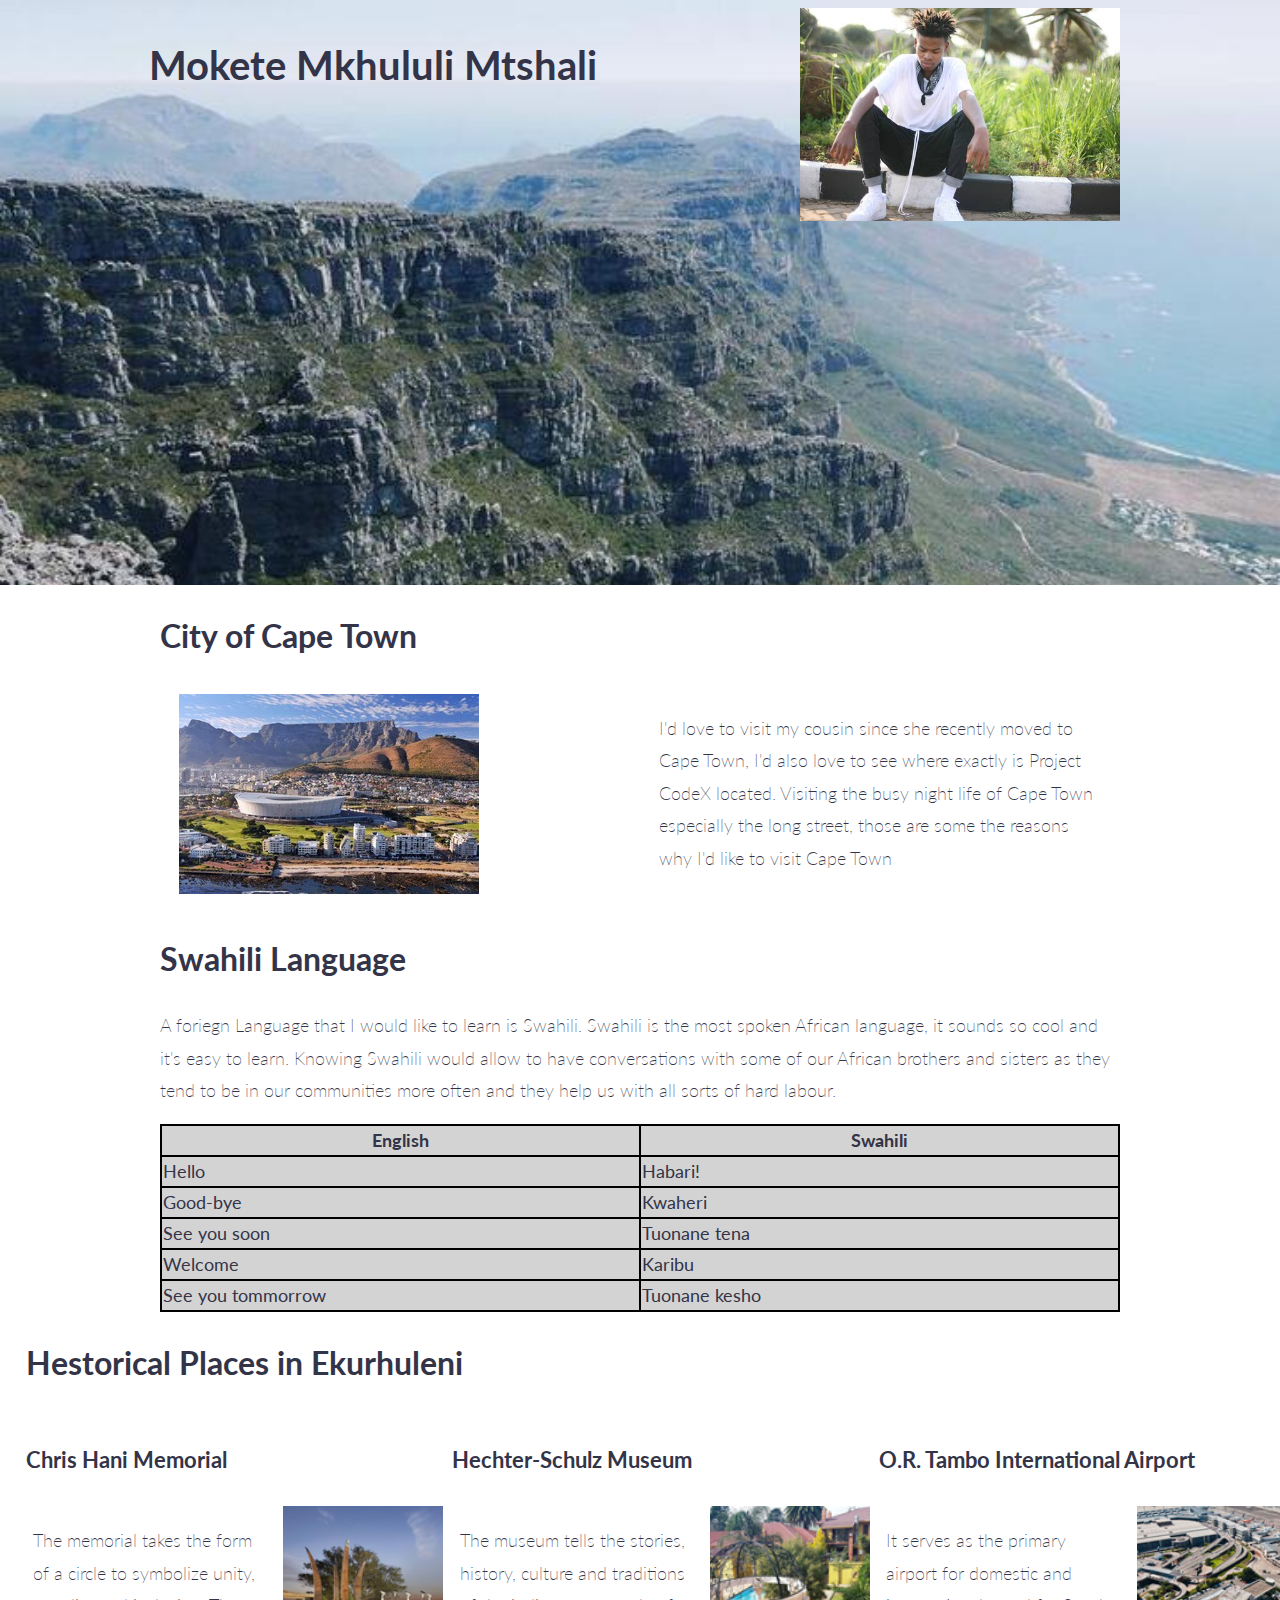
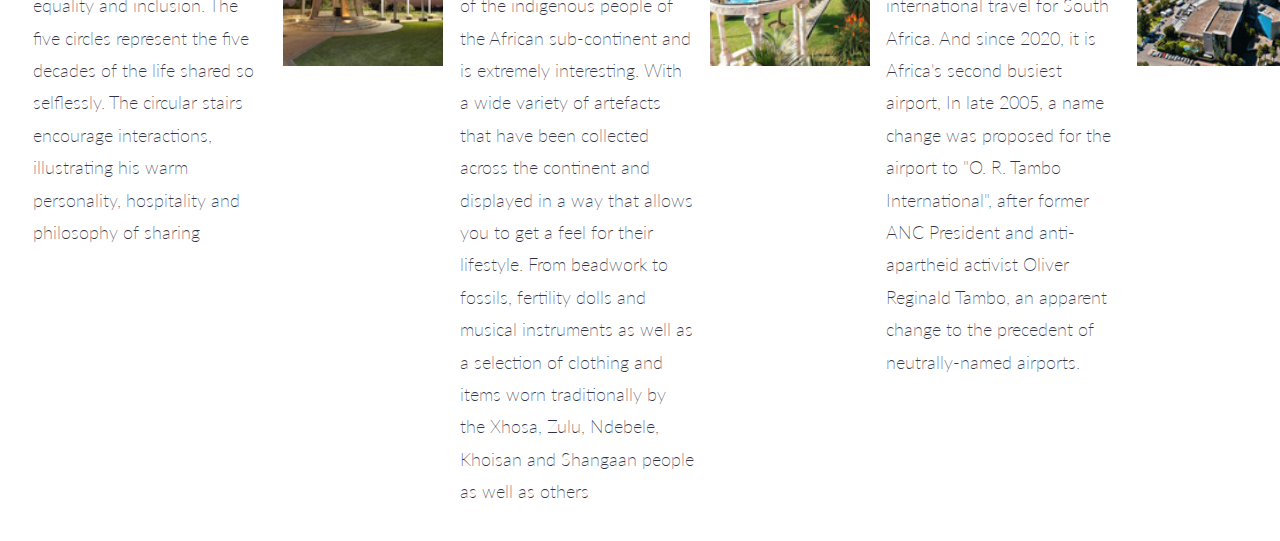
==== my-webpage-grid.html @ 6fda881f "intial commit" ====
<!DOCTYPE html>
<html lang="en">
  <head>
    <meta charset="UTF-8" />
    <meta http-equiv="X-UA-Compatible" content="IE=edge" />
    <meta name="viewport" content="width=device-width, initial-scale=1.0" />
    <title>My webpage with grid</title>
    <link rel="stylesheet" href="simple-grid.css" />
    <link rel="stylesheet" href="simple-grid.min.css" />
    <link rel="stylesheet" href="styles-grid.css" />
  </head>
  <body>
    <div id="intro-section" class="intro-section row">
      <div class="col-7 center">
        <h1>Mokete Mkhululi Mtshali</h1>
      </div>
      <div class="col-4 center">
        <img class="intro-img" src="images/img-me.jpg" alt="" />
      </div>
    </div>
    <div class="container">
      <div class="row">
        <h2>City of Cape Town</h2>
        <div class="col-6">
          <img src="images/city-of-CT.jpeg" alt="" />
        </div>
        <div class="col-6">
          <p>
            I'd love to visit my cousin since she recently moved to Cape Town,
            I'd also love to see where exactly is Project CodeX located.
            Visiting the busy night life of Cape Town especially the long
            street, those are some the reasons why I'd like to visit Cape Town
          </p>
        </div>
      </div>
      <div class="row">
        <h2>Swahili Language</h2>
        <p>
          A foriegn Language that I would like to learn is Swahili. Swahili is
          the most spoken African language, it sounds so cool and it's easy to
          learn. Knowing Swahili would allow to have conversations with some of
          our African brothers and sisters as they tend to be in our communities
          more often and they help us with all sorts of hard labour.
        </p>
        <table bgcolor="black">
          <tr class="first-row">
            <th>English</th>
            <th>Swahili</th>
          </tr>
          <tr>
            <td>Hello</td>
            <td>Habari!</td>
          </tr>
          <tr>
            <td>Good-bye</td>
            <td>Kwaheri</td>
          </tr>
          <tr>
            <td>See you soon</td>
            <td>Tuonane tena</td>
          </tr>
          <tr>
            <td>Welcome</td>
            <td>Karibu</td>
          </tr>
          <tr>
            <td>See you tommorrow</td>
            <td>Tuonane kesho</td>
          </tr>
        </table>
      </div>
    </div>
    <div class="row">
      <h2 class="historical-places-h2">Hestorical Places in Ekurhuleni</h2>
      <div class="col-4">
        <h3>Chris Hani Memorial</h3>
        <div class="row">
          <div class="col-8">
            <p>
              The memorial takes the form of a circle to symbolize unity,
              equality and inclusion. The five circles represent the five
              decades of the life shared so selflessly. The circular stairs
              encourage interactions, illustrating his warm personality,
              hospitality and philosophy of sharing
            </p>
          </div>
          <div class="col-4">
            <img
              class="places-img"
              src="images/Chris_Hani_Monument.png"
              alt=""
            />
          </div>
        </div>
      </div>

      <div class="col-4">
        <h3>Hechter-Schulz Museum</h3>
        <div class="row">
          <div class="col-8">
            <p>
              The museum tells the stories, history, culture and traditions of
              the indigenous people of the African sub-continent and is
              extremely interesting. With a wide variety of artefacts that have
              been collected across the continent and displayed in a way that
              allows you to get a feel for their lifestyle. From beadwork to
              fossils, fertility dolls and musical instruments as well as a
              selection of clothing and items worn traditionally by the Xhosa,
              Zulu, Ndebele, Khoisan and Shangaan people as well as others
            </p>
          </div>
          <div class="col-4">
            <img
              class="places-img"
              src="images/Hechter-Shulz Museum.jpg"
              alt=""
            />
          </div>
        </div>
      </div>

      <div class="col-4">
        <h3>O.R. Tambo International Airport</h3>
        <div class="row">
          <div class="col-8">
            <p>
              It serves as the primary airport for domestic and international
              travel for South Africa. And since 2020, it is Africa's second
              busiest airport, In late 2005, a name change was proposed for the
              airport to "O. R. Tambo International", after former ANC President
              and anti-apartheid activist Oliver Reginald Tambo, an apparent
              change to the precedent of neutrally-named airports.
            </p>
          </div>
          <div class="col-4">
            <img
              class="places-img"
              src="images/O.R. Tambo International Airport.jpg"
              alt=""
            />
          </div>
        </div>
      </div>
    </div>
  </body>
</html>
---- simple-grid.css ----
/**
*** SIMPLE GRID
*** (C) ZACH COLE 2016
**/

@import url(https://fonts.googleapis.com/css?family=Lato:400,300,300italic,400italic,700,700italic);

/* UNIVERSAL */

html,
body {
  height: 100%;
  width: 100%;
  margin: 0;
  padding: 0;
  left: 0;
  top: 0;
  font-size: 100%;
}

/* ROOT FONT STYLES */

* {
  font-family: 'Lato', Helvetica, sans-serif;
  color: #333447;
  line-height: 1.5;
}

/* TYPOGRAPHY */

h1 {
  font-size: 2.5rem;
}

h2 {
  font-size: 2rem;
}

h3 {
  font-size: 1.375rem;
}

h4 {
  font-size: 1.125rem;
}

h5 {
  font-size: 1rem;
}

h6 {
  font-size: 0.875rem;
}

p {
  font-size: 1.125rem;
  font-weight: 200;
  line-height: 1.8;
}

.font-light {
  font-weight: 300;
}

.font-regular {
  font-weight: 400;
}

.font-heavy {
  font-weight: 700;
}

/* POSITIONING */

.left {
  text-align: left;
}

.right {
  text-align: right;
}

.center {
  text-align: center;
  margin-left: auto;
  margin-right: auto;
}

.justify {
  text-align: justify;
}

/* ==== GRID SYSTEM ==== */

.container {
  width: 90%;
  margin-left: auto;
  margin-right: auto;
}

.row {
  position: relative;
  width: 100%;
}

.row [class^="col"] {
  float: left;
  margin: 0.5rem 2%;
  min-height: 0.125rem;
}

.col-1,
.col-2,
.col-3,
.col-4,
.col-5,
.col-6,
.col-7,
.col-8,
.col-9,
.col-10,
.col-11,
.col-12 {
  width: 96%;
}

.col-1-sm {
  width: 4.33%;
}

.col-2-sm {
  width: 12.66%;
}

.col-3-sm {
  width: 21%;
}

.col-4-sm {
  width: 29.33%;
}

.col-5-sm {
  width: 37.66%;
}

.col-6-sm {
  width: 46%;
}

.col-7-sm {
  width: 54.33%;
}

.col-8-sm {
  width: 62.66%;
}

.col-9-sm {
  width: 71%;
}

.col-10-sm {
  width: 79.33%;
}

.col-11-sm {
  width: 87.66%;
}

.col-12-sm {
  width: 96%;
}

.row::after {
	content: "";
	display: table;
	clear: both;
}

.hidden-sm {
  display: none;
}

@media only screen and (min-width: 33.75em) {  /* 540px */
  .container {
    width: 80%;
  }
}

@media only screen and (min-width: 45em) {  /* 720px */
  .col-1 {
    width: 4.33%;
  }

  .col-2 {
    width: 12.66%;
  }

  .col-3 {
    width: 21%;
  }

  .col-4 {
    width: 29.33%;
  }

  .col-5 {
    width: 37.66%;
  }

  .col-6 {
    width: 46%;
  }

  .col-7 {
    width: 54.33%;
  }

  .col-8 {
    width: 62.66%;
  }

  .col-9 {
    width: 71%;
  }

  .col-10 {
    width: 79.33%;
  }

  .col-11 {
    width: 87.66%;
  }

  .col-12 {
    width: 96%;
  }

  .hidden-sm {
    display: block;
  }
}

@media only screen and (min-width: 60em) { /* 960px */
  .container {
    width: 75%;
    max-width: 60rem;
  }
}
---- simple-grid.min.css ----
@import url(https://fonts.googleapis.com/css?family=Lato:400,300,300italic,400italic,700,700italic);body,html{height:100%;width:100%;margin:0;padding:0;left:0;top:0;font-size:100%}.center,.container{margin-left:auto;margin-right:auto}*{font-family:Lato,Helvetica,sans-serif;color:#333447;line-height:1.5}h1{font-size:2.5rem}h2{font-size:2rem}h3{font-size:1.375rem}h4{font-size:1.125rem}h5{font-size:1rem}h6{font-size:.875rem}p{font-size:1.125rem;font-weight:200;line-height:1.8}.font-light{font-weight:300}.font-regular{font-weight:400}.font-heavy{font-weight:700}.left{text-align:left}.right{text-align:right}.center{text-align:center}.justify{text-align:justify}.container{width:90%}.row{position:relative;width:100%}.row [class^=col]{float:left;margin:.5rem 2%;min-height:.125rem}.col-1,.col-10,.col-11,.col-12,.col-2,.col-3,.col-4,.col-5,.col-6,.col-7,.col-8,.col-9{width:96%}.col-1-sm{width:4.33%}.col-2-sm{width:12.66%}.col-3-sm{width:21%}.col-4-sm{width:29.33%}.col-5-sm{width:37.66%}.col-6-sm{width:46%}.col-7-sm{width:54.33%}.col-8-sm{width:62.66%}.col-9-sm{width:71%}.col-10-sm{width:79.33%}.col-11-sm{width:87.66%}.col-12-sm{width:96%}.row::after{content:"";display:table;clear:both}.hidden-sm{display:none}@media only screen and (min-width:33.75em){.container{width:80%}}@media only screen and (min-width:45em){.col-1{width:4.33%}.col-2{width:12.66%}.col-3{width:21%}.col-4{width:29.33%}.col-5{width:37.66%}.col-6{width:46%}.col-7{width:54.33%}.col-8{width:62.66%}.col-9{width:71%}.col-10{width:79.33%}.col-11{width:87.66%}.col-12{width:96%}.hidden-sm{display:block}}@media only screen and (min-width:60em){.container{width:75%;max-width:60rem}}
---- styles-grid.css ----
.intro-section {
  background-image: url(images/img-table-mountain.jpg);
  background-repeat: no-repeat;
  background-size: cover;
  /* object-fit: cover; */
  height: 65vh;
}

.intro-img {
  width: 20rem;
}
.places-img {
  width: 10rem;
  height: 10rem;
  object-fit: cover;
}

table {
  width: 100%;
  margin-top: 18px;
}

tr {
  background-color: lightgray;
  height: 25px;
  font-size: 1.125rem;
}
th {
  width: 10rem;
}
.historical-places-h2 {
  padding-left: 2%;
}
@media only screen and (max-width: 33.75em) {
  body {
    /* background: red; */
  }
  h1 {
    font-size: 1.5rem;
  }
  h2 {
    font-size: 1.3rem;
  }
  h3 {
    font-size: 1.2rem;
    /* margin: revert revert; */
  }
}
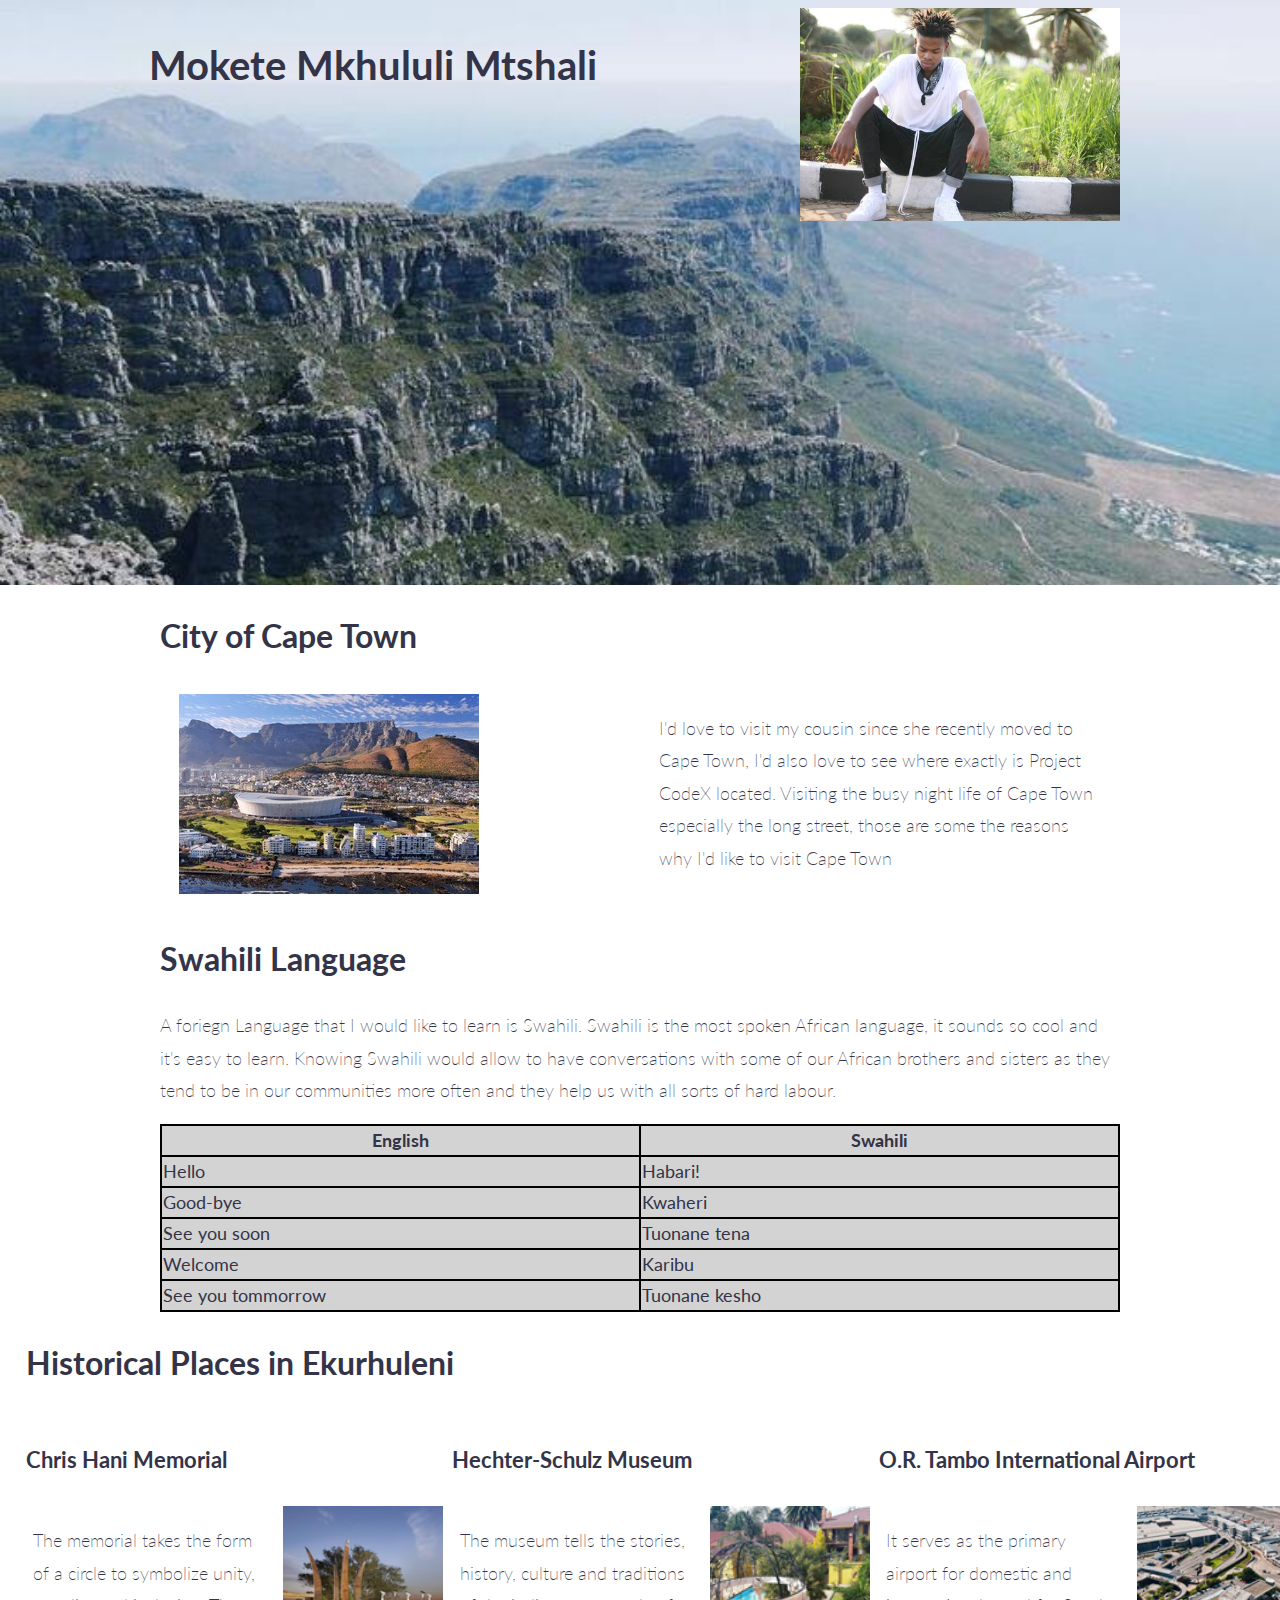
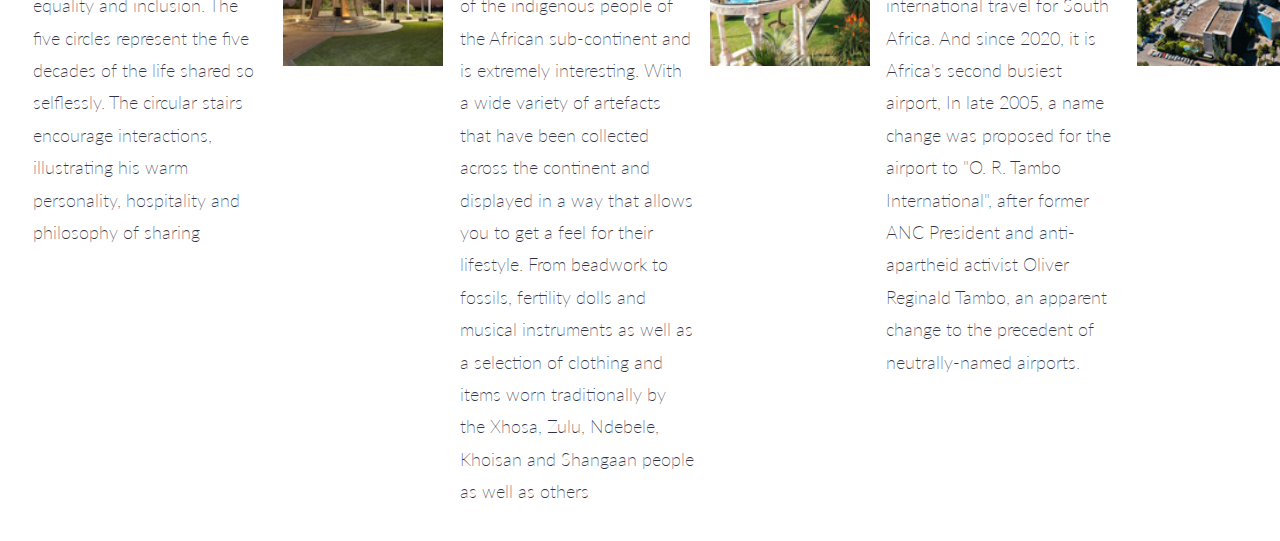
==== commit 8bf4c059: "fixing a typo" ====
--- a/my-webpage-grid.html
+++ b/my-webpage-grid.html
@@ -71,7 +71,7 @@
       </div>
     </div>
     <div class="row">
-      <h2 class="historical-places-h2">Hestorical Places in Ekurhuleni</h2>
+      <h2 class="historical-places-h2">Historical Places in Ekurhuleni</h2>
       <div class="col-4">
         <h3>Chris Hani Memorial</h3>
         <div class="row">
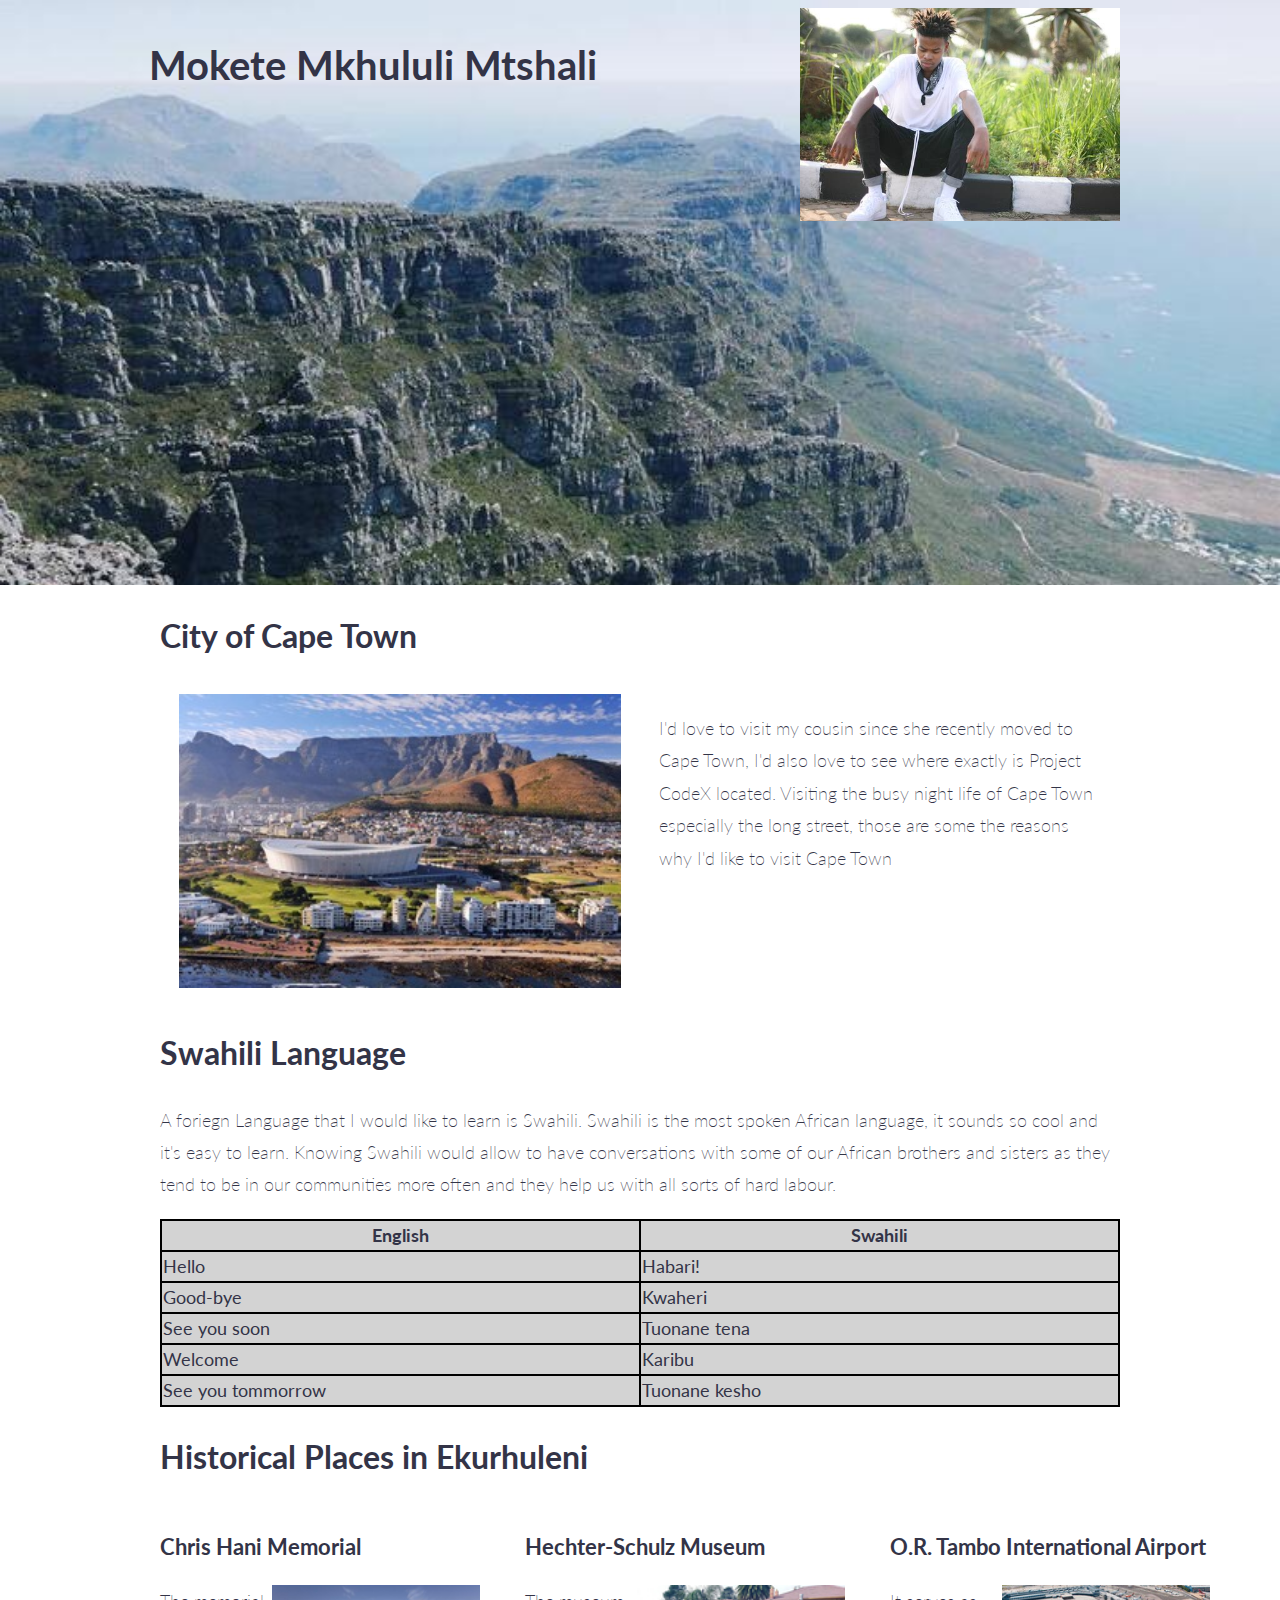
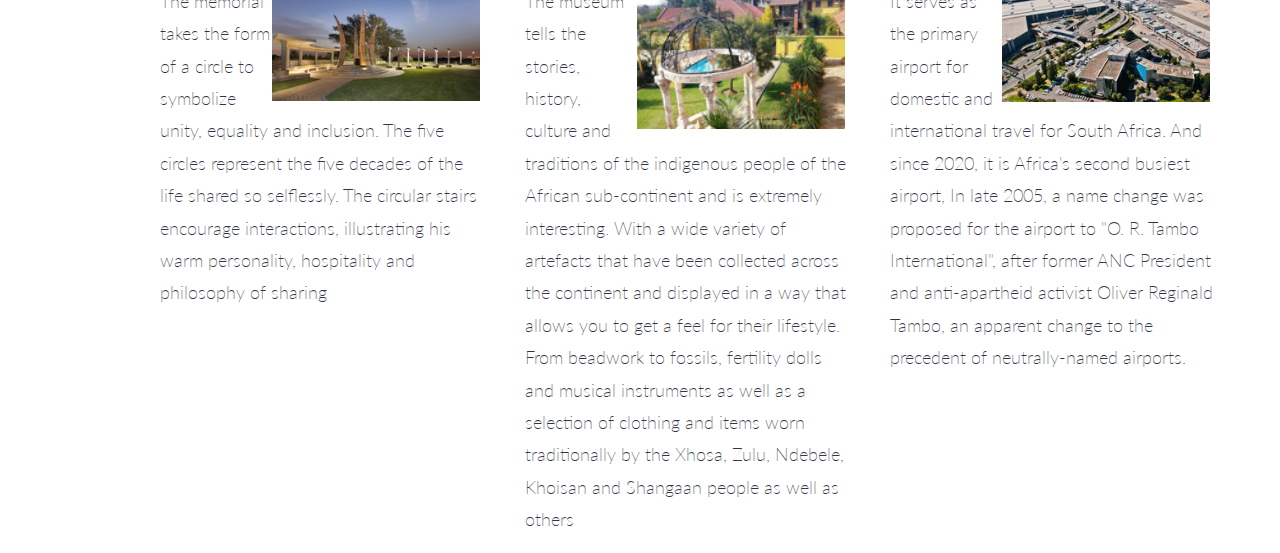
==== commit 5a0eddff: "make text wrap around images" ====
--- a/my-webpage-grid.html
+++ b/my-webpage-grid.html
@@ -22,7 +22,7 @@
       <div class="row">
         <h2>City of Cape Town</h2>
         <div class="col-6">
-          <img src="images/city-of-CT.jpeg" alt="" />
+          <img class="img-city" src="images/city-of-CT.jpeg" alt="" />
         </div>
         <div class="col-6">
           <p>
@@ -69,75 +69,71 @@
           </tr>
         </table>
       </div>
-    </div>
-    <div class="row">
+
       <h2 class="historical-places-h2">Historical Places in Ekurhuleni</h2>
-      <div class="col-4">
-        <h3>Chris Hani Memorial</h3>
-        <div class="row">
-          <div class="col-8">
-            <p>
-              The memorial takes the form of a circle to symbolize unity,
-              equality and inclusion. The five circles represent the five
-              decades of the life shared so selflessly. The circular stairs
-              encourage interactions, illustrating his warm personality,
-              hospitality and philosophy of sharing
-            </p>
-          </div>
-          <div class="col-4">
-            <img
-              class="places-img"
-              src="images/Chris_Hani_Monument.png"
-              alt=""
-            />
+
+      <div class="historical-places row">
+        <div class="place1">
+          <h3>Chris Hani Memorial</h3>
+          <div>
+            <div>
+              <img
+                class="places-img"
+                src="images/Chris_Hani_Monument.png"
+                alt=""
+              />
+              <p>
+                The memorial takes the form of a circle to symbolize unity,
+                equality and inclusion. The five circles represent the five
+                decades of the life shared so selflessly. The circular stairs
+                encourage interactions, illustrating his warm personality,
+                hospitality and philosophy of sharing
+              </p>
+            </div>
           </div>
         </div>
-      </div>
 
-      <div class="col-4">
-        <h3>Hechter-Schulz Museum</h3>
-        <div class="row">
-          <div class="col-8">
-            <p>
-              The museum tells the stories, history, culture and traditions of
-              the indigenous people of the African sub-continent and is
-              extremely interesting. With a wide variety of artefacts that have
-              been collected across the continent and displayed in a way that
-              allows you to get a feel for their lifestyle. From beadwork to
-              fossils, fertility dolls and musical instruments as well as a
-              selection of clothing and items worn traditionally by the Xhosa,
-              Zulu, Ndebele, Khoisan and Shangaan people as well as others
-            </p>
-          </div>
-          <div class="col-4">
-            <img
-              class="places-img"
-              src="images/Hechter-Shulz Museum.jpg"
-              alt=""
-            />
+        <div class="place2">
+          <h3>Hechter-Schulz Museum</h3>
+          <div>
+            <div>
+              <img
+                class="places-img"
+                src="images/Hechter-Shulz Museum.jpg"
+                alt=""
+              />
+              <p>
+                The museum tells the stories, history, culture and traditions of
+                the indigenous people of the African sub-continent and is
+                extremely interesting. With a wide variety of artefacts that
+                have been collected across the continent and displayed in a way
+                that allows you to get a feel for their lifestyle. From beadwork
+                to fossils, fertility dolls and musical instruments as well as a
+                selection of clothing and items worn traditionally by the Xhosa,
+                Zulu, Ndebele, Khoisan and Shangaan people as well as others
+              </p>
+            </div>
           </div>
         </div>
-      </div>
 
-      <div class="col-4">
-        <h3>O.R. Tambo International Airport</h3>
-        <div class="row">
-          <div class="col-8">
-            <p>
-              It serves as the primary airport for domestic and international
-              travel for South Africa. And since 2020, it is Africa's second
-              busiest airport, In late 2005, a name change was proposed for the
-              airport to "O. R. Tambo International", after former ANC President
-              and anti-apartheid activist Oliver Reginald Tambo, an apparent
-              change to the precedent of neutrally-named airports.
-            </p>
-          </div>
-          <div class="col-4">
-            <img
-              class="places-img"
-              src="images/O.R. Tambo International Airport.jpg"
-              alt=""
-            />
+        <div class="place3">
+          <h3>O.R. Tambo International Airport</h3>
+          <div>
+            <div>
+              <img
+                class="places-img"
+                src="images/O.R. Tambo International Airport.jpg"
+                alt=""
+              />
+              <p>
+                It serves as the primary airport for domestic and international
+                travel for South Africa. And since 2020, it is Africa's second
+                busiest airport, In late 2005, a name change was proposed for
+                the airport to "O. R. Tambo International", after former ANC
+                President and anti-apartheid activist Oliver Reginald Tambo, an
+                apparent change to the precedent of neutrally-named airports.
+              </p>
+            </div>
           </div>
         </div>
       </div>
--- a/styles-grid.css
+++ b/styles-grid.css
@@ -2,19 +2,18 @@
   background-image: url(images/img-table-mountain.jpg);
   background-repeat: no-repeat;
   background-size: cover;
-  /* object-fit: cover; */
   height: 65vh;
 }
 
 .intro-img {
   width: 20rem;
 }
-.places-img {
-  width: 10rem;
-  height: 10rem;
-  object-fit: cover;
+
+/* ### CITY SECTION ### */
+.img-city {
+  width: 100%;
 }
-
+/* ### LANGUAGES SECTION ### */
 table {
   width: 100%;
   margin-top: 18px;
@@ -28,12 +27,26 @@
 th {
   width: 10rem;
 }
-.historical-places-h2 {
-  padding-left: 2%;
+
+/* ### HISTORICAL SECTION ### */
+.historical-places {
+  display: flex;
+  gap: 35px;
 }
+.places-img {
+  float: right;
+  object-fit: cover;
+  width: 13rem;
+  margin-right: 10px;
+}
+.historical-places p {
+  width: 33ch;
+}
+
+/* @@@@ QUERIES @@@@ */
 @media only screen and (max-width: 33.75em) {
   body {
-    /* background: red; */
+    /* background-color: red; */
   }
   h1 {
     font-size: 1.5rem;
@@ -43,6 +56,19 @@
   }
   h3 {
     font-size: 1.2rem;
-    /* margin: revert revert; */
+  }
+
+  /* ### HISTORICAL SECTION ### */
+  .historical-places {
+    display: block;
+    gap: 35px;
+  }
+  .place1 img,
+  .place3 img {
+    margin-right: revert;
+    margin-left: 10px;
+  }
+  .place2 img {
+    float: left;
   }
 }
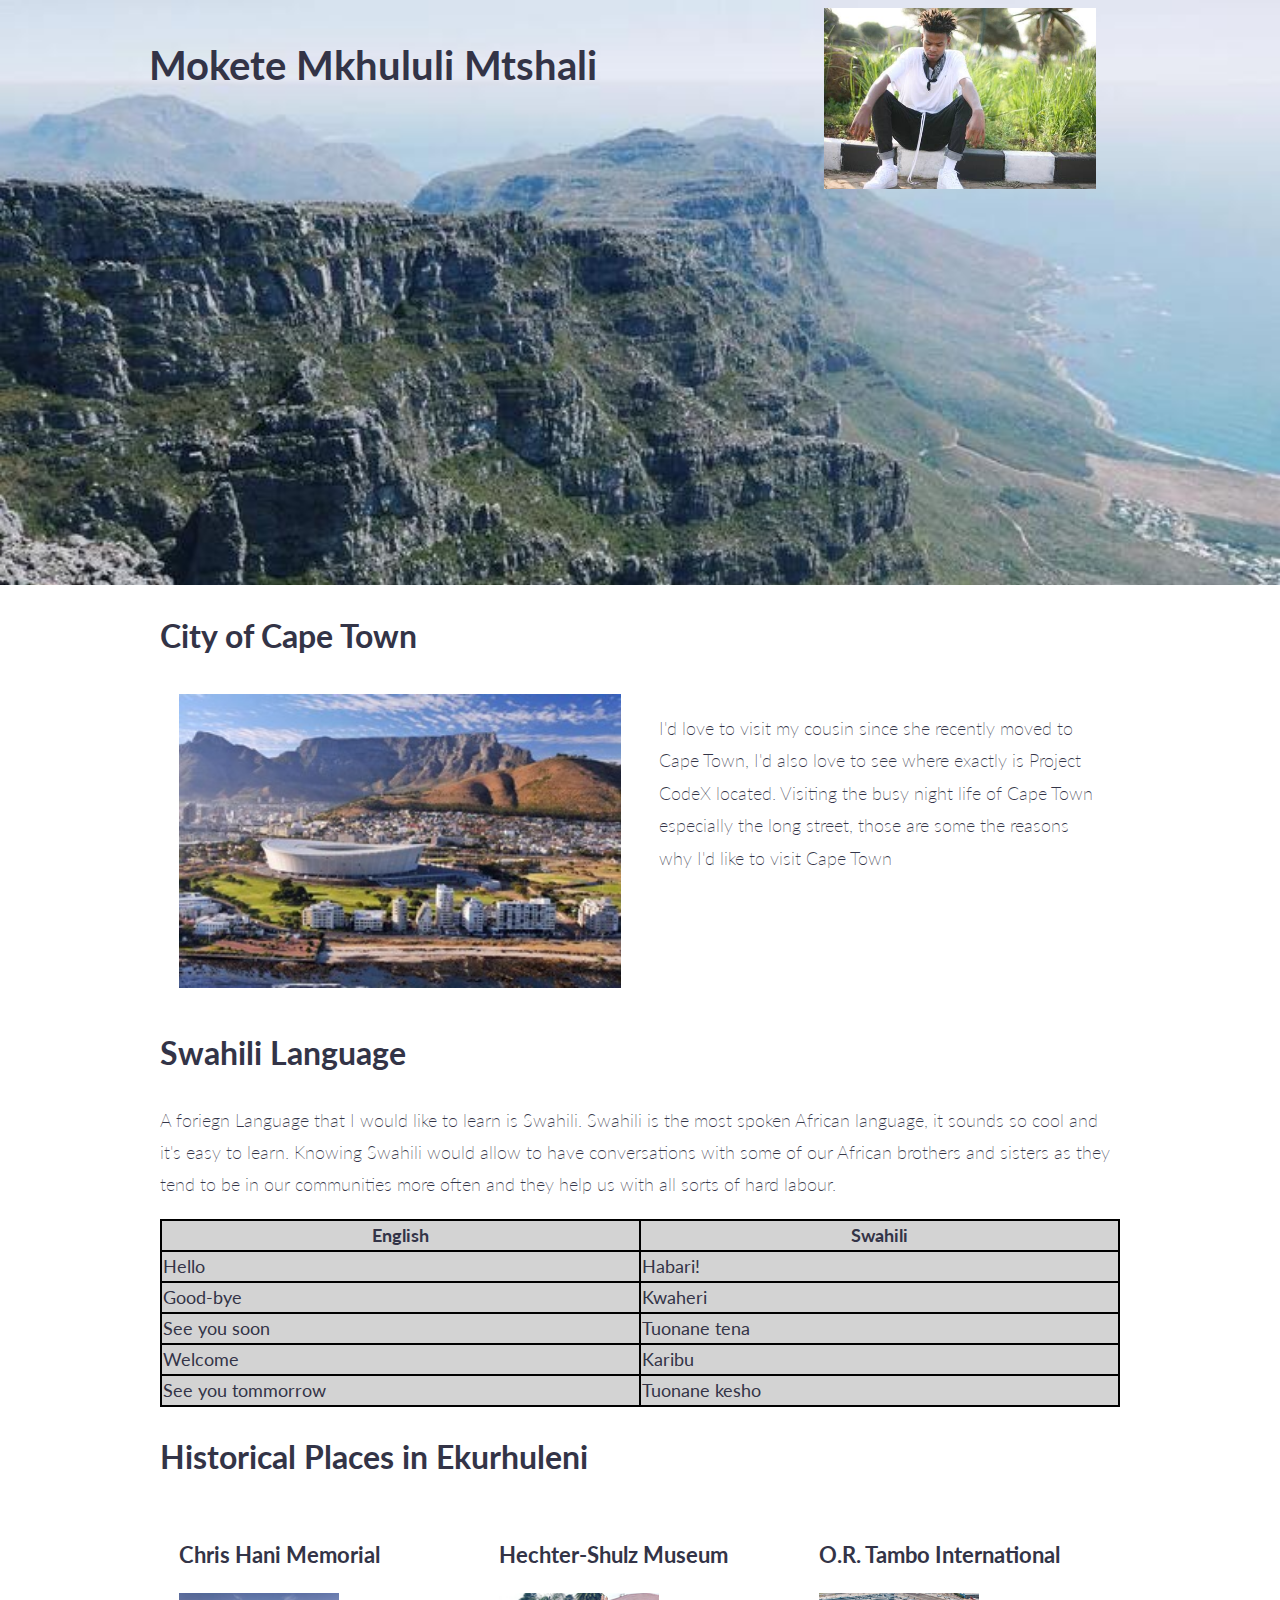
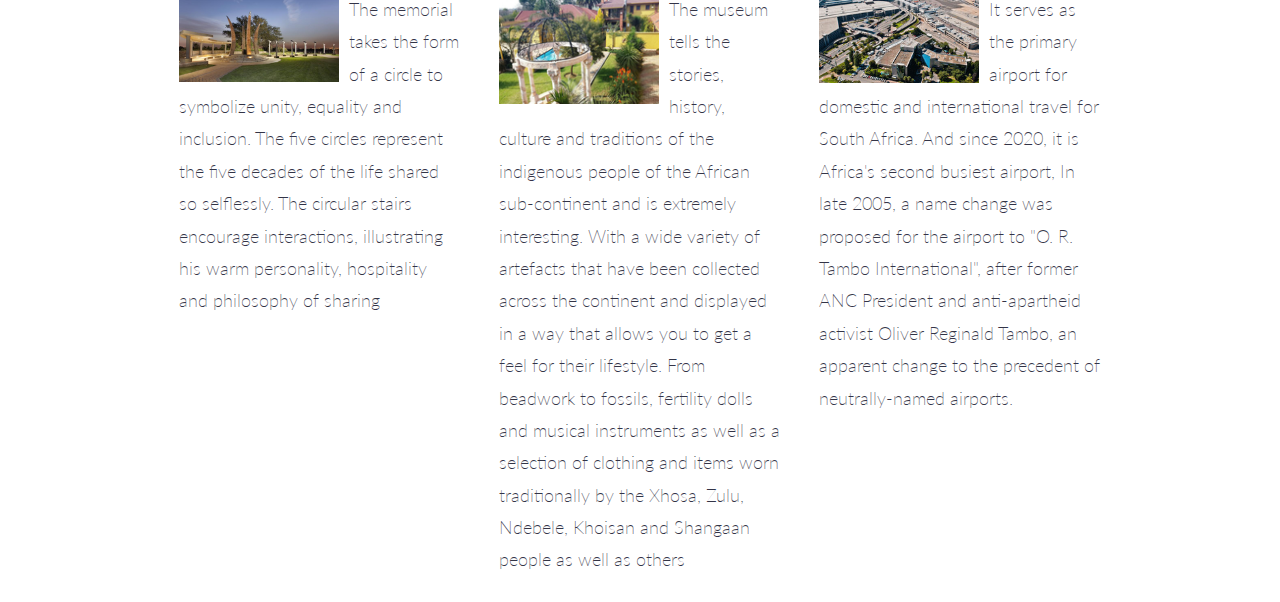
==== commit 741bd0ea: "Fixing the historical places section for smaller screens" ====
--- a/my-webpage-grid.html
+++ b/my-webpage-grid.html
@@ -10,7 +10,7 @@
     <link rel="stylesheet" href="styles-grid.css" />
   </head>
   <body>
-    <div id="intro-section" class="intro-section row">
+    <div class="intro-section row">
       <div class="col-7 center">
         <h1>Mokete Mkhululi Mtshali</h1>
       </div>
@@ -70,71 +70,52 @@
         </table>
       </div>
 
-      <h2 class="historical-places-h2">Historical Places in Ekurhuleni</h2>
-
-      <div class="historical-places row">
-        <div class="place1">
+      <div class="row">
+        <h2 class="historical-places-h2">Historical Places in Ekurhuleni</h2>
+        <div class="col-4 place-1">
           <h3>Chris Hani Memorial</h3>
-          <div>
-            <div>
-              <img
-                class="places-img"
-                src="images/Chris_Hani_Monument.png"
-                alt=""
-              />
-              <p>
-                The memorial takes the form of a circle to symbolize unity,
-                equality and inclusion. The five circles represent the five
-                decades of the life shared so selflessly. The circular stairs
-                encourage interactions, illustrating his warm personality,
-                hospitality and philosophy of sharing
-              </p>
-            </div>
-          </div>
+          <img class="places-img" src="images/Chris_Hani_Monument.png" alt="" />
+          <p>
+            The memorial takes the form of a circle to symbolize unity, equality
+            and inclusion. The five circles represent the five decades of the
+            life shared so selflessly. The circular stairs encourage
+            interactions, illustrating his warm personality, hospitality and
+            philosophy of sharing
+          </p>
         </div>
-
-        <div class="place2">
-          <h3>Hechter-Schulz Museum</h3>
-          <div>
-            <div>
-              <img
-                class="places-img"
-                src="images/Hechter-Shulz Museum.jpg"
-                alt=""
-              />
-              <p>
-                The museum tells the stories, history, culture and traditions of
-                the indigenous people of the African sub-continent and is
-                extremely interesting. With a wide variety of artefacts that
-                have been collected across the continent and displayed in a way
-                that allows you to get a feel for their lifestyle. From beadwork
-                to fossils, fertility dolls and musical instruments as well as a
-                selection of clothing and items worn traditionally by the Xhosa,
-                Zulu, Ndebele, Khoisan and Shangaan people as well as others
-              </p>
-            </div>
-          </div>
+        <div class="col-4 place-2">
+          <h3>Hechter-Shulz Museum</h3>
+          <img
+            class="places-img"
+            src="images/Hechter-Shulz Museum.jpg"
+            alt=""
+          />
+          <p>
+            The museum tells the stories, history, culture and traditions of the
+            indigenous people of the African sub-continent and is extremely
+            interesting. With a wide variety of artefacts that have been
+            collected across the continent and displayed in a way that allows
+            you to get a feel for their lifestyle. From beadwork to fossils,
+            fertility dolls and musical instruments as well as a selection of
+            clothing and items worn traditionally by the Xhosa, Zulu, Ndebele,
+            Khoisan and Shangaan people as well as others
+          </p>
         </div>
-
-        <div class="place3">
-          <h3>O.R. Tambo International Airport</h3>
-          <div>
-            <div>
-              <img
-                class="places-img"
-                src="images/O.R. Tambo International Airport.jpg"
-                alt=""
-              />
-              <p>
-                It serves as the primary airport for domestic and international
-                travel for South Africa. And since 2020, it is Africa's second
-                busiest airport, In late 2005, a name change was proposed for
-                the airport to "O. R. Tambo International", after former ANC
-                President and anti-apartheid activist Oliver Reginald Tambo, an
-                apparent change to the precedent of neutrally-named airports.
-              </p>
-            </div>
-          </div>
+        <div class="col-4 place-3">
+          <h3>O.R. Tambo International</h3>
+          <img
+            class="places-img"
+            src="images/O.R. Tambo International Airport.jpg"
+            alt=""
+          />
+          <p>
+            It serves as the primary airport for domestic and international
+            travel for South Africa. And since 2020, it is Africa's second
+            busiest airport, In late 2005, a name change was proposed for the
+            airport to "O. R. Tambo International", after former ANC President
+            and anti-apartheid activist Oliver Reginald Tambo, an apparent
+            change to the precedent of neutrally-named airports.
+          </p>
         </div>
       </div>
     </div>
--- a/styles-grid.css
+++ b/styles-grid.css
@@ -6,7 +6,7 @@
 }
 
 .intro-img {
-  width: 20rem;
+  width: 17rem;
 }
 
 /* ### CITY SECTION ### */
@@ -29,25 +29,23 @@
 }
 
 /* ### HISTORICAL SECTION ### */
-.historical-places {
-  display: flex;
-  gap: 35px;
-}
 .places-img {
-  float: right;
+  float: left;
   object-fit: cover;
-  width: 13rem;
+  width: 10rem;
   margin-right: 10px;
-}
-.historical-places p {
-  width: 33ch;
 }
 
 /* @@@@ QUERIES @@@@ */
-@media only screen and (max-width: 33.75em) {
-  body {
-    /* background-color: red; */
+@media only screen and (max-width: 45.5em) {
+  .place-2 img {
+    float: right;
+    margin-left: 5px;
+    margin-right: revert;
   }
+}
+
+@media only screen and (max-width: 27.6em) {
   h1 {
     font-size: 1.5rem;
   }
@@ -65,10 +63,9 @@
   }
   .place1 img,
   .place3 img {
-    margin-right: revert;
     margin-left: 10px;
   }
-  .place2 img {
-    float: left;
+  .places-img {
+    margin-right: 10px;
   }
 }
